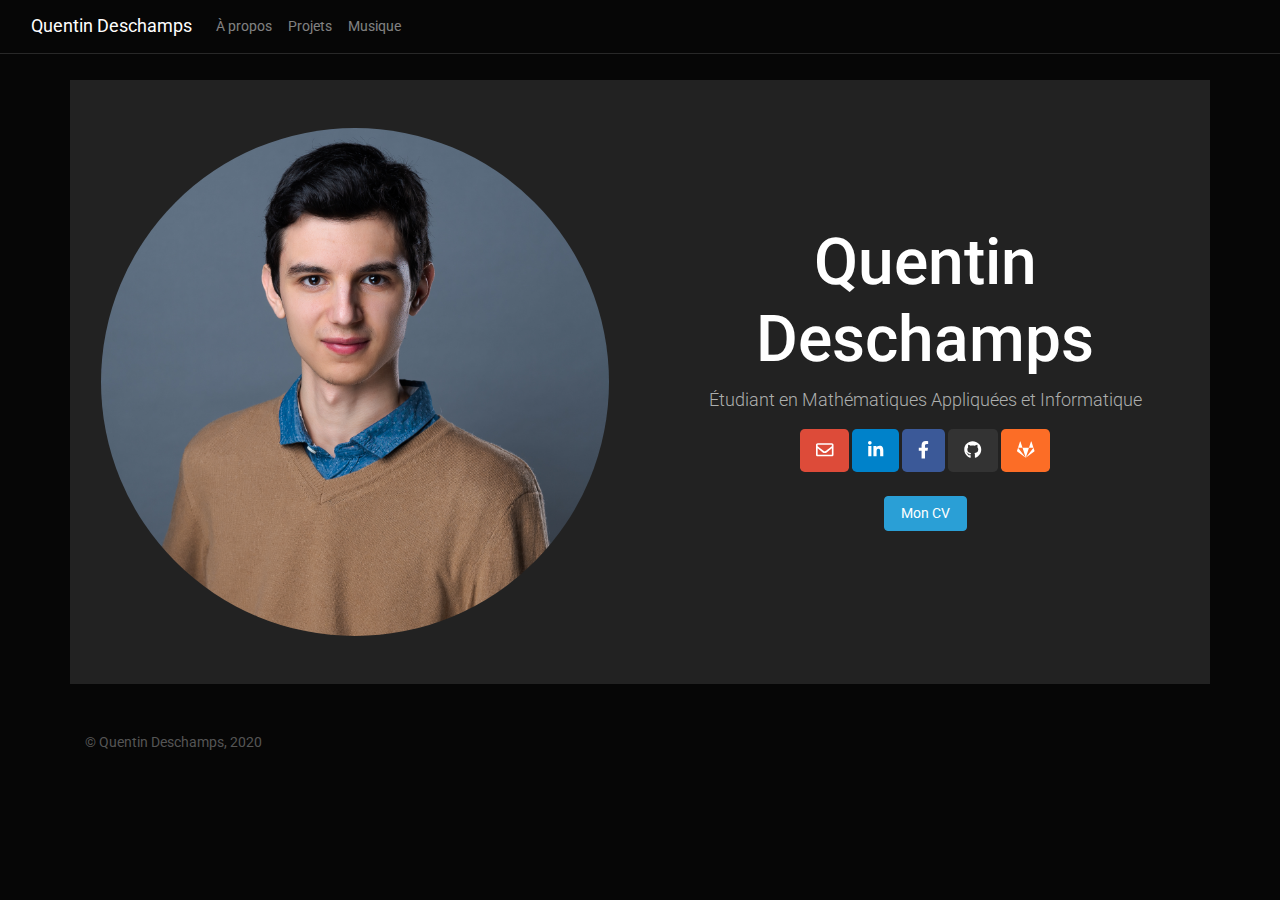
==== index.html @ f2810dde "first commit" ====
<!doctype html>
<html lang="fr">
<head>
  <title>Quentin Deschamps</title>
  <meta charset="utf-8">

  <!-- icon -->
  <link rel="shortcut icon" href="favicon.ico">

  <!-- bootstrap css file -->
  <link rel="stylesheet" href="css/bootstrap.min.css">
  <link rel="stylesheet" href="css/main.css">

  <!-- fontawesome -->
  <script defer src="fontawesome-free-5.15.1-web/js/all.js"></script>
</head>

<body>
  <!-- navbar -->
  <nav class="navbar navbar-expand-md navbar-dark bg-dark fixed-top">
    <div class="container-fluid">
      <a class="navbar-brand" href="#">Quentin Deschamps</a>
      <button class="navbar-toggler" type="button" data-bs-toggle="collapse" data-bs-target="#navbarResponsive" aria-controls="navbarResponsive" aria-expanded="false" aria-label="Toggle navigation">
        <span class="navbar-toggler-icon"></span>
      </button>

      <div class="collapse navbar-collapse" id="navbarResponsive">
        <ul class="navbar-nav me-auto mb-2 mb-md-0">
          <li class="nav-item">
            <a class="nav-link" data-value="about" href="about.html">À propos</a>
          </li>
          <li class="nav-item">
            <a class="nav-link" data-value="projects" href="projects.html">Projets</a>
          </li>
          <li class="nav-item">
            <a class="nav-link" data-value="music" href="music.html">Musique</a>
          </li>
        </ul>
      </div>
    </div>
  </nav>

  <main class="container bg-light">
    <div class="row">
      <div class="col-md align-self-center">
        <img class="img-fluid rounded-circle py-5 px-3" src="img/profile.jpg" alt="Profil"/>
      </div>
      <div class="col-md align-self-center">
        <div class="style text-center py-5 px-3">
          <h1>Quentin Deschamps</h1>
          <p class="lead">Étudiant en Mathématiques Appliquées et Informatique</p>
          <p>
            <a
            class="btn btn-primary btn-lg btn-floating"
            style="background-color: #dd4b39; border: white;"
            href="mailto:quentindeschamps18@gmail.com"
            role="button"
            ><i class="far fa-envelope"></i
            ></a>
            <a
            class="btn btn-primary btn-lg btn-floating"
            style="background-color: #0082ca; border: white;"
            href="https://www.linkedin.com/in/quentin-deschamps18/"
            target="_blank"
            role="button"
            ><i class="fab fa-linkedin-in"></i
            ></a>
            <a
            class="btn btn-primary btn-lg btn-floating"
            style="background-color: #3b5998; border: white;"
            href="https://www.facebook.com/quentin.deschamps.1481/"
            target="_blank"
            role="button"
            ><i class="fab fa-facebook-f"></i
            ></a>
            <a
              class="btn btn-primary btn-lg btn-floating"
              style="background-color: #333333; border: white;"
              href="https://github.com/Quentin18"
              target="_blank"
              role="button"
              ><i class="fab fa-github"></i
            ></a>
            <a
              class="btn btn-primary btn-lg btn-floating"
              style="background-color: #fc6d26; border: white;"
              href="https://gitlab.lip6.fr/deschampsq"
              target="_blank"
              role="button"
              ><i class="fab fa-gitlab"></i
            ></a>
          </p>
          <a href="https://drive.google.com/file/d/1UTnq1kKSjUQ7DfLO8gkXvBkmH1mIZG9i/view?usp=sharing" class="btn btn-primary my-2">Mon CV</a>
        </div>
      </div>
    </div>

  </main>

  <footer class="text-muted py-5">
    <div class="container">
      <p>&copy; Quentin Deschamps, 2020</p>
    </div>
  </footer>

  <!-- add js files -->
  <script type="text/javascript" src="js/bootstrap.min.js"></script>
</body>
</html>
---- css/main.css ----
body {
  padding-top: 5rem;
}

header {
  padding: 50px 0 100px;
}

section {
  padding: 150px 0;
}

th, td {
  padding: 15px;
  vertical-align: top;
}

hr {
  width: 100%;
  color: white;
  height: 1px;
  background-color: white;
}

.badge {
  font-size: small;
}
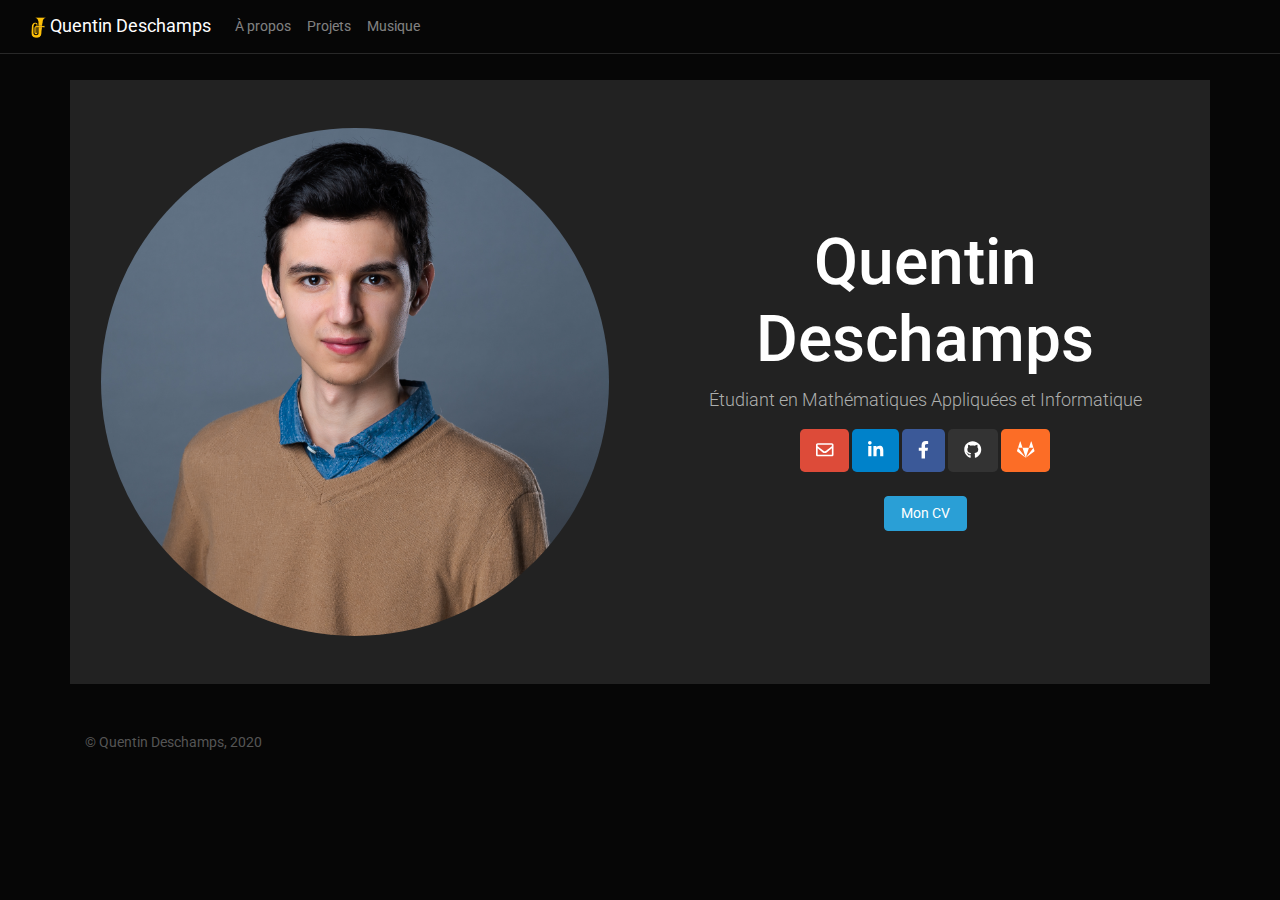
==== commit 90e26990: "add logo" ====
--- a/index.html
+++ b/index.html
@@ -19,7 +19,10 @@
   <!-- navbar -->
   <nav class="navbar navbar-expand-md navbar-dark bg-dark fixed-top">
     <div class="container-fluid">
-      <a class="navbar-brand" href="#">Quentin Deschamps</a>
+      <a class="navbar-brand" href="#">
+        <img src="img/logo.png", height="22" >
+        Quentin Deschamps
+      </a>
       <button class="navbar-toggler" type="button" data-bs-toggle="collapse" data-bs-target="#navbarResponsive" aria-controls="navbarResponsive" aria-expanded="false" aria-label="Toggle navigation">
         <span class="navbar-toggler-icon"></span>
       </button>
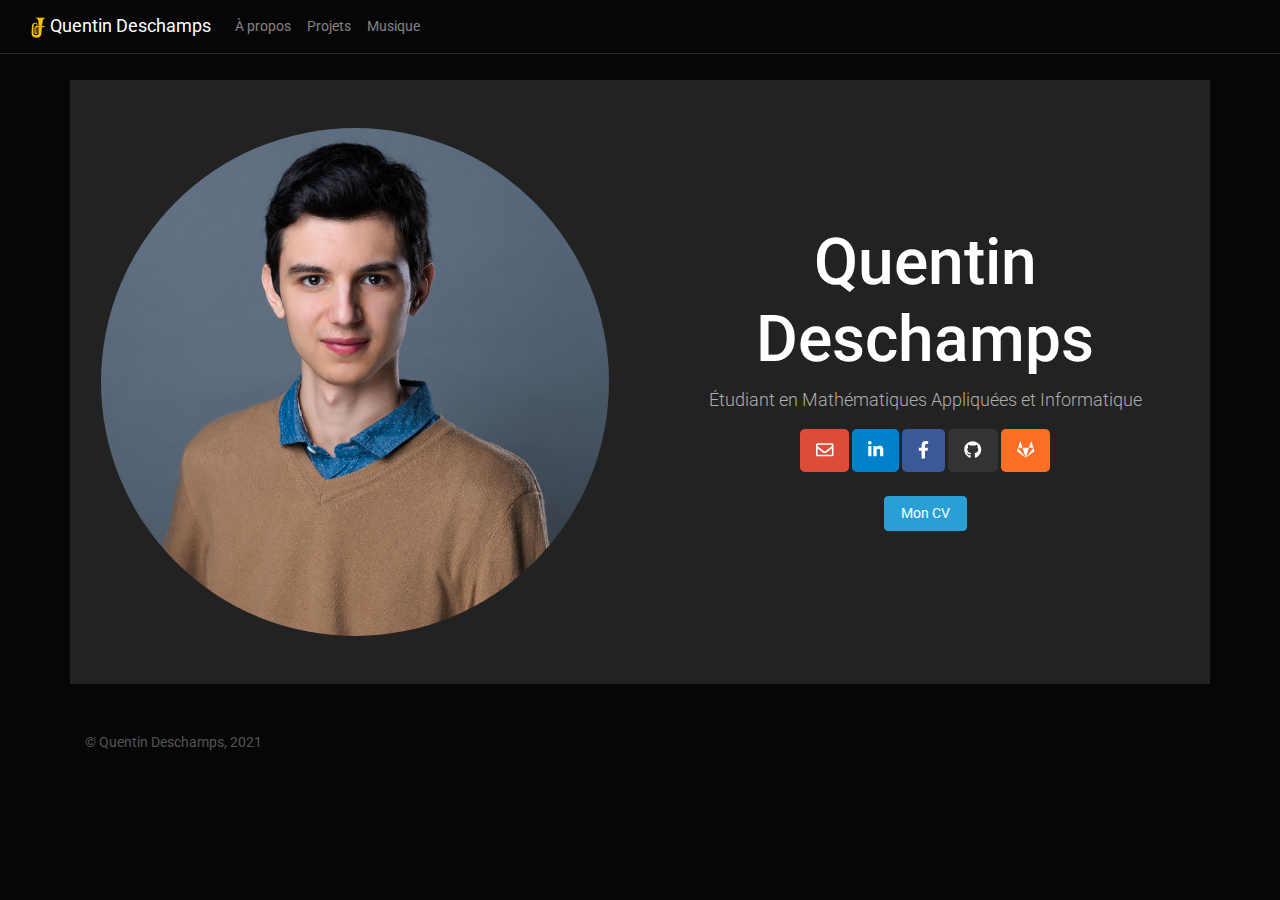
==== commit 01827196: "update year" ====
--- a/index.html
+++ b/index.html
@@ -102,7 +102,7 @@
 
   <footer class="text-muted py-5">
     <div class="container">
-      <p>&copy; Quentin Deschamps, 2020</p>
+      <p>&copy; Quentin Deschamps, 2021</p>
     </div>
   </footer>
 
